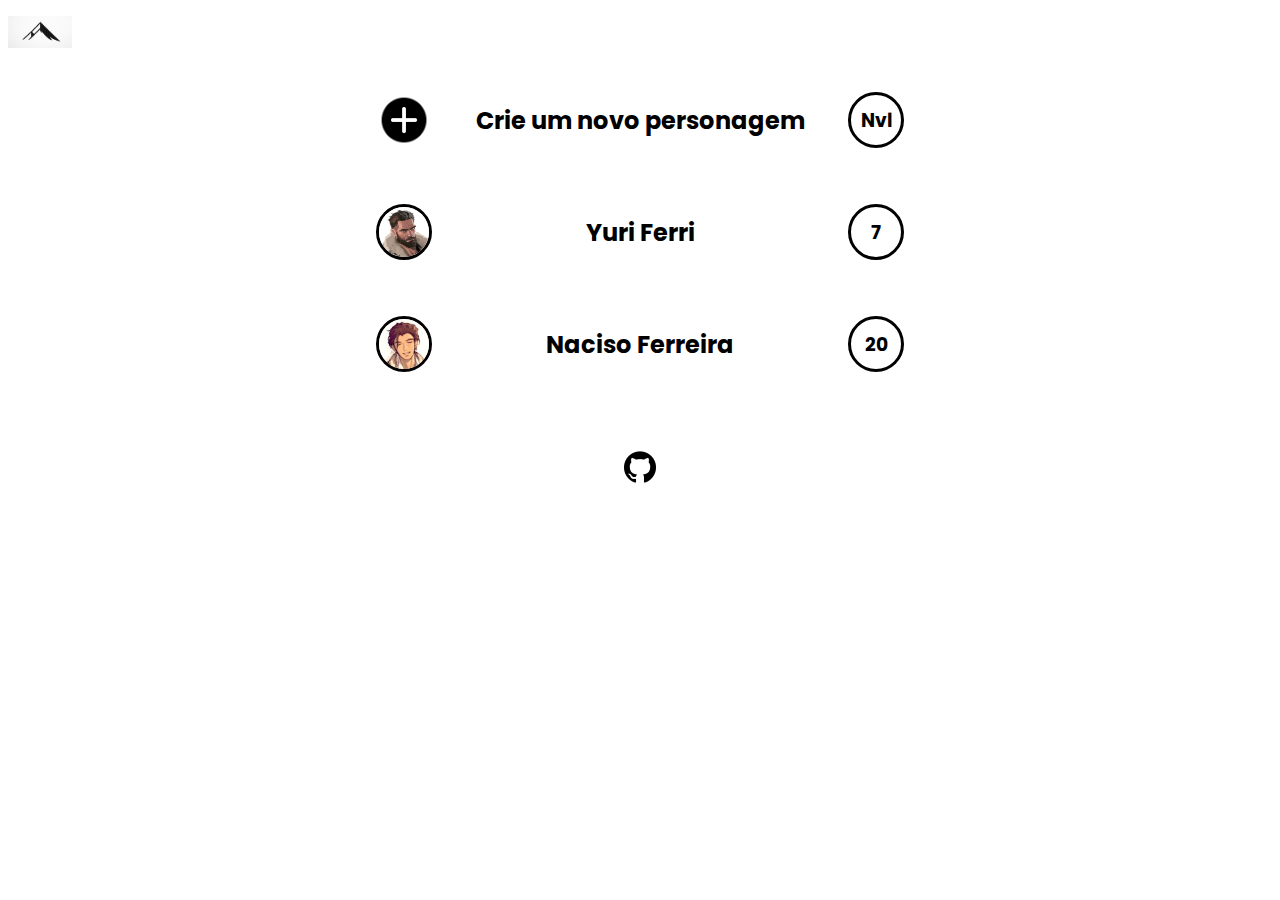
==== character.html @ 45decb28 "Create Select Character Page Idea" ====
<!DOCTYPE html>
<html lang="pt-br">
<head>
    <meta charset="UTF-8">
    <meta name="viewport" content="width=device-width, initial-scale=1.0">
    <title>Marfite</title>

    <link rel="stylesheet" href="./CSS/stylecharacter.css">
</head>
<body>
    <header>
        <img src="assets/logos/Sem título.png" alt="logo marfite" class="logo-img">
        <h1 class="logo-txt">Marfite</h1>
    </header>
    <main>

        <div class="create-character">
            <img src="assets/plus.png" alt="sinal para adicionar personagem">
            <h2>Crie um novo personagem</h2>
            <div>
                <h3>Nvl</h3>
            </div>
        </div>

        <div class="characters">
            <div class="personagem">
                <img src="assets/personagens/Yuri.jpg" alt="Personagem Yuri Ferri">
                <h2>Yuri Ferri</h2>
                <div>
                    <h3>7</h3>
                </div>
            </div>

            <div class="personagem">
                <img src="assets/personagens/Narciso.jpeg" alt="Personagem Narciso Ferreira">
                <h2>Naciso Ferreira</h2>
                <div>
                    <h3>20</h3>
                </div>
            </div>
        </div>

    </main>

    <footer>
        <p>Desenvolvido por Leandro Wanderley ©2023 - Todos os direitos reservados.</p>
        <a href="https://github.com/leandro-odev" target="_blank"><img src="assets/logos/github-dark.png" alt="github logo" class="github-logo"></a>
    </footer>
</body>
</html>
---- CSS/stylecharacter.css ----
@import url('https://fonts.googleapis.com/css2?family=Poppins:wght@300&display=swap');
@import url('https://fonts.googleapis.com/css2?family=Space+Mono&display=swap');

* {
    margin: 0;
    padding: 0;
    box-sizing: border-box;
}

header {
    font-family: 'Space Mono', monospace;
    font-weight: 900;
    align-items: center;
}

main, footer {
    display: flex;
    margin-top: 1rem;
    font-family: 'Poppins', sans-serif;
    /* font-family: "FF Mark W05", Arial, Helvetica, sans-serif; */
}

header {
    margin: 0;
    padding: 0;
}

main {
    display: flex;
    justify-content: center;
    align-items: center;
    flex-direction: column;
}

body {
    /* background-image: url("https://rpgnext.com.br/wp-content/uploads/2016/02/old_tree_wallpaper_by_deligaris-d6q8la1.jpg"); */
    background-image: url("https://www.r2pg.com.br/wp-content/uploads/2017/06/piotr-dura-tree-of-the-forgotten2k.jpg");
    background-size: cover;
}

header {
    display: flex;
    letter-spacing: 2;
}

footer {
    display: flex;
    justify-content: center;
    align-items: center;
    flex-direction: column;
    width: 100%;
    height: 6.6rem;
    margin-top: 0.3rem;
    border-radius: 1rem;
}

footer p {
    color: #fff;
}


/* Logo Marfite */
.logo-img {
    width: 4rem;
    height: 2rem;
}

.logo-txt {
    color: #fff;
    font-size: 2rem;
}

.logo-img, .logo-txt {
    display: inline-block;
    margin-left: 0.5rem;
    margin-top: 0.5rem;
}


/* Cria personagem */
.create-character {
    background-color: #fff;
    height: 6rem;
    width: 35rem;
    border-radius: 1rem;
    display: flex;
    align-items: center;
    justify-content: space-between;
    flex-direction: row;

    /* justify-content: center; */
}

.create-character img {
    width: 3.5rem;
    height: 3.5rem;
    /* background-color: black; */
    margin-left: 1rem;
}

.create-character h2 {

}

.create-character div {
    display: flex;
    align-items: center;
    justify-content: center;
    width: 3.5rem;
    height: 3.5rem;
    border: 0.2rem solid #000;
    border-radius: 50%;
    background-color: #fff;
    margin-right: 1rem;
}

.create-character div h3 {
        
}

/* Personagens */
.characters {
    align-items: center;
    justify-content: center;
    flex-direction: column;
}
.personagem {
    margin-top: 1rem;
    background-color: #fff;
    height: 6rem;
    width: 35rem;
    border-radius: 1rem;
    display: flex;
    align-items: center;
    justify-content: space-between;
    
}

.personagem img {
    width: 3.5rem;
    height: 3.5rem;
    margin-left: 1rem;
    border: 0.2rem solid #000;
    border-radius: 50%;
}

.personagem h2 {

}

.personagem div {
    display: flex;
    align-items: center;
    justify-content: center;
    width: 3.5rem;
    height: 3.5rem;
    border: 0.2rem solid #000;
    border-radius: 50%;
    background-color: #fff;
    margin-right: 1rem;
}






/* Final */
.github-logo {
    width: 2rem;
    height: 2rem;
    margin-top: 1rem;
}
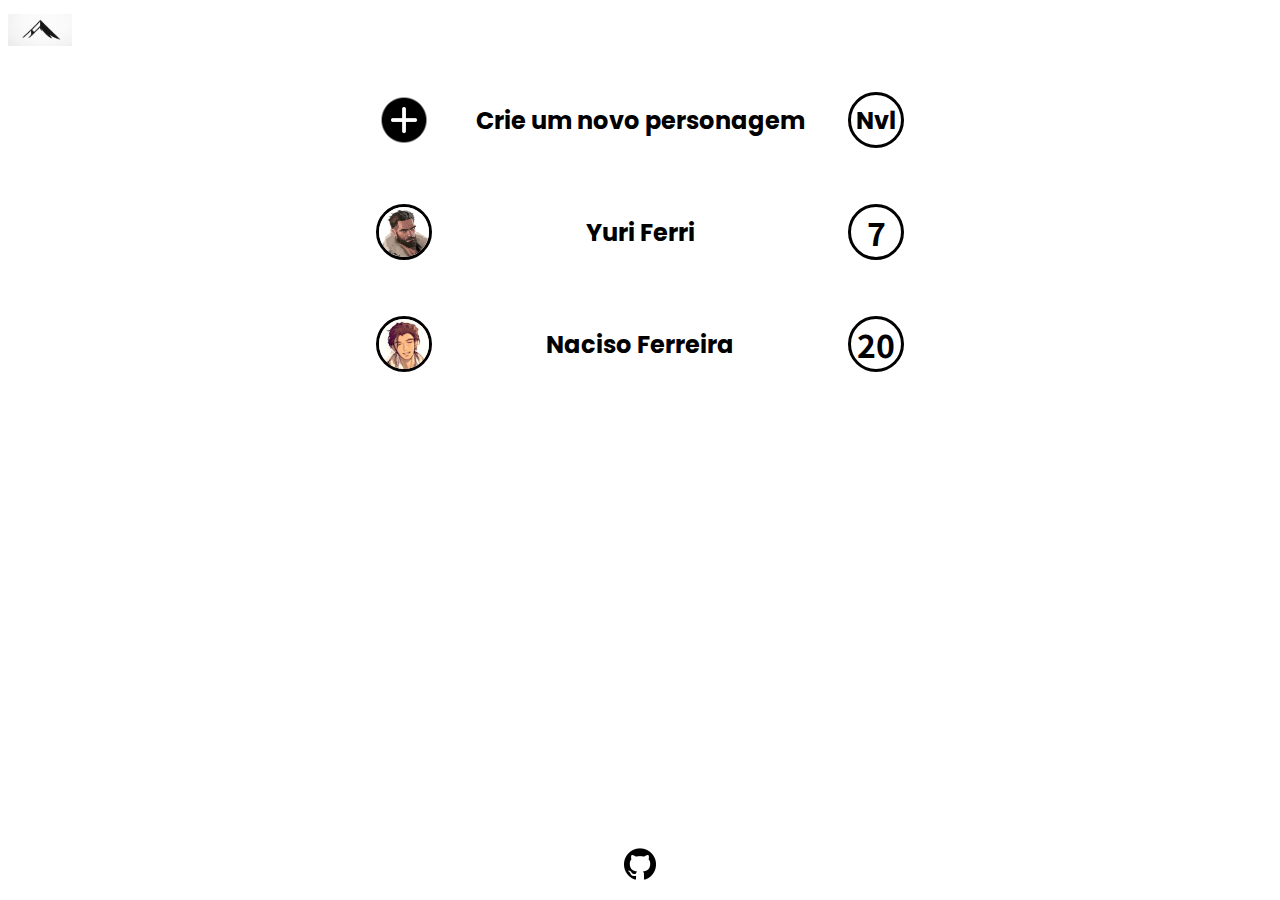
==== commit 4b7d2787: "Update Marfite Logo" ====
--- a/character.html
+++ b/character.html
@@ -9,8 +9,8 @@
 </head>
 <body>
     <header>
-        <img src="assets/logos/Sem título.png" alt="logo marfite" class="logo-img">
-        <h1 class="logo-txt">Marfite</h1>
+        <a href="index.html"><img src="assets/logos/Sem título.png" alt="logo marfite" class="logo-img"></a>
+        <a href="index.html"><h1 class="logo-txt">Marfite</h1></a>
     </header>
     <main>
 
--- a/CSS/stylecharacter.css
+++ b/CSS/stylecharacter.css
@@ -1,5 +1,6 @@
 @import url('https://fonts.googleapis.com/css2?family=Poppins:wght@300&display=swap');
 @import url('https://fonts.googleapis.com/css2?family=Space+Mono&display=swap');
+@import url('https://fonts.googleapis.com/css2?family=Noto+Sans+JP&display=swap');
 
 * {
     margin: 0;
@@ -8,8 +9,9 @@
 }
 
 header {
-    font-family: 'Space Mono', monospace;
-    font-weight: 900;
+    margin: 0;
+    padding: 0;
+    display: flex;
     align-items: center;
 }
 
@@ -18,11 +20,6 @@
     margin-top: 1rem;
     font-family: 'Poppins', sans-serif;
     /* font-family: "FF Mark W05", Arial, Helvetica, sans-serif; */
-}
-
-header {
-    margin: 0;
-    padding: 0;
 }
 
 main {
@@ -38,11 +35,6 @@
     background-size: cover;
 }
 
-header {
-    display: flex;
-    letter-spacing: 2;
-}
-
 footer {
     display: flex;
     justify-content: center;
@@ -52,6 +44,10 @@
     height: 6.6rem;
     margin-top: 0.3rem;
     border-radius: 1rem;
+    position: absolute;
+    left: 0;
+    right: 0;
+    bottom: 0;
 }
 
 footer p {
@@ -68,6 +64,9 @@
 .logo-txt {
     color: #fff;
     font-size: 2rem;
+    font-family: 'Space Mono', monospace;
+    font-weight: 900;
+    color: #fff;
 }
 
 .logo-img, .logo-txt {
@@ -87,19 +86,12 @@
     align-items: center;
     justify-content: space-between;
     flex-direction: row;
-
-    /* justify-content: center; */
 }
 
 .create-character img {
     width: 3.5rem;
     height: 3.5rem;
-    /* background-color: black; */
     margin-left: 1rem;
-}
-
-.create-character h2 {
-
 }
 
 .create-character div {
@@ -115,7 +107,7 @@
 }
 
 .create-character div h3 {
-        
+    font-size: 1.5rem;
 }
 
 /* Personagens */
@@ -144,10 +136,6 @@
     border-radius: 50%;
 }
 
-.personagem h2 {
-
-}
-
 .personagem div {
     display: flex;
     align-items: center;
@@ -160,7 +148,10 @@
     margin-right: 1rem;
 }
 
-
+.personagem div h3 {
+    font-family: 'Noto Sans JP', sans-serif;
+    font-size: 2rem;
+}
 
 
 
